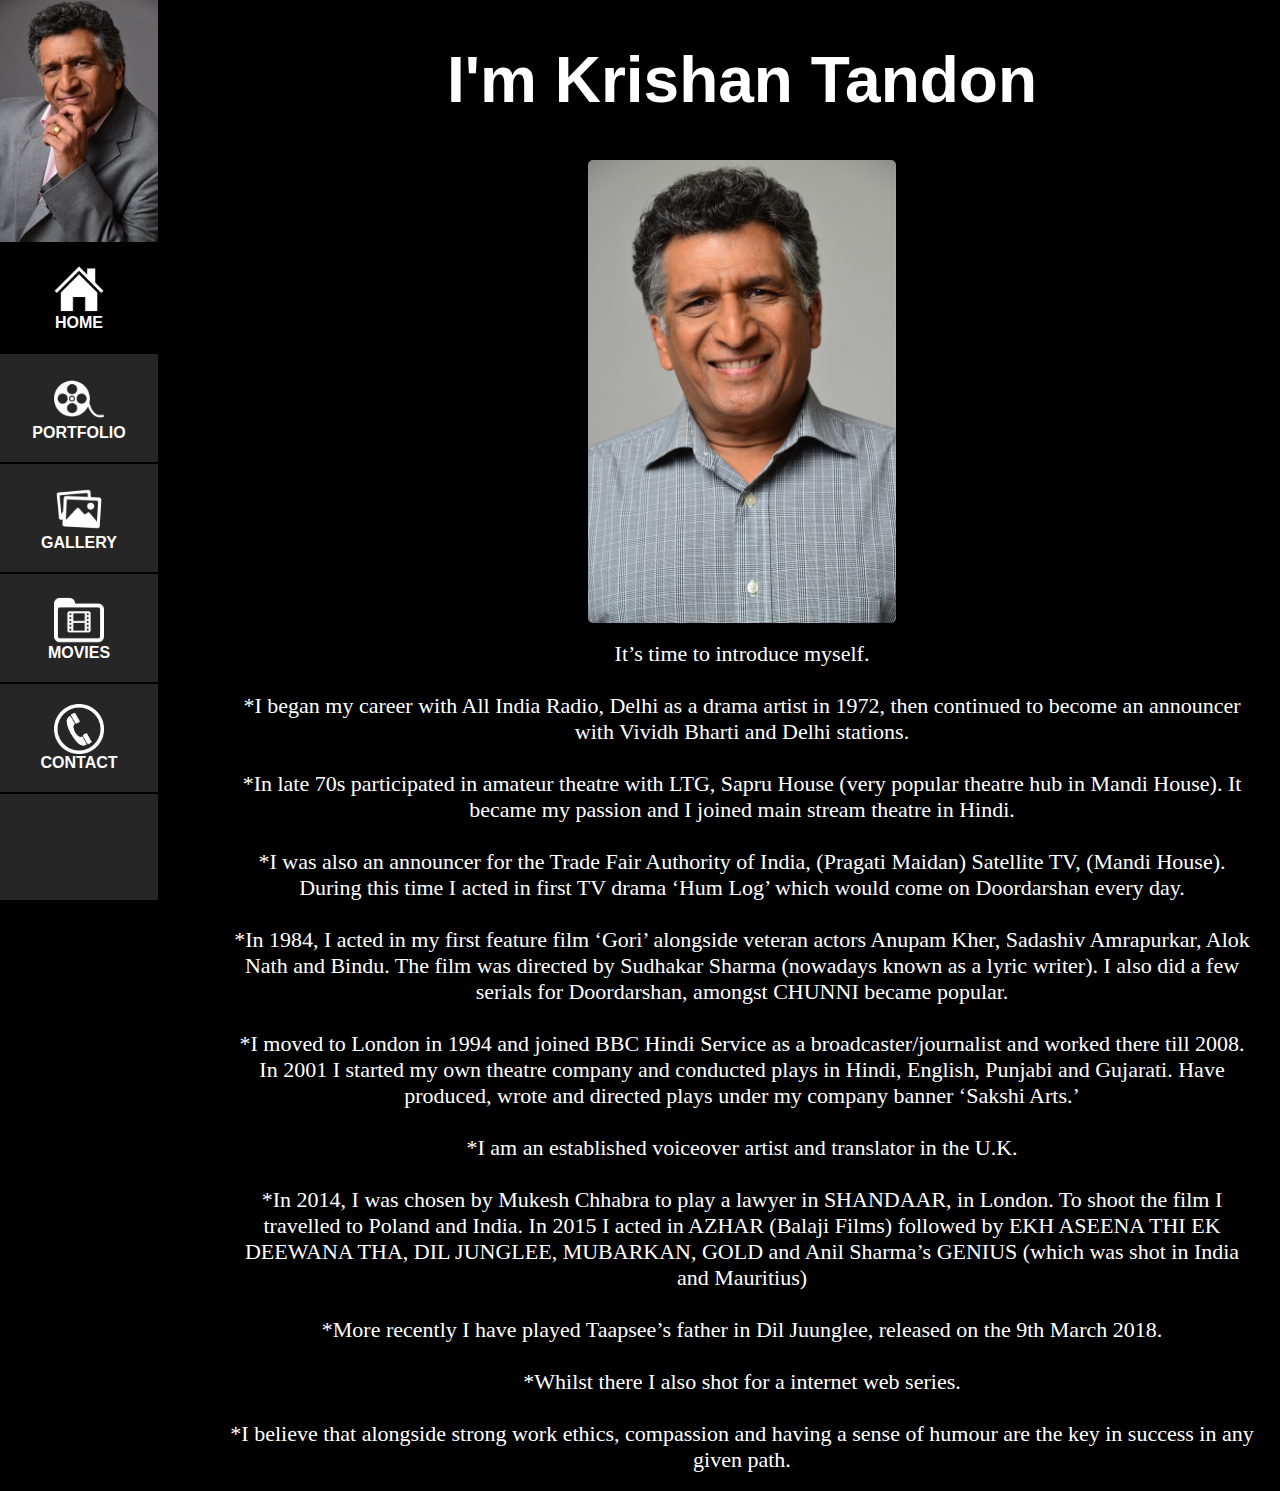
==== index.html @ 6a96089b "first commit" ====
<!Doctype html>
<html lang="en">

<head>
    <title>Hello</title>
    <meta charset="utf-8">
    <meta  name="viewport" content="width-device-width, initial-scale-1">
    <link rel="stylesheet" type="text/css" href="css/main.css">
    
</head>
    
    <body style="background-color: black;">
        <div class="navbar" id="mynavbar">
            
            <img src="images/IMG_0725.JPG" style="width: 160px; border-bottom:2px solid black;">
            <a class="active" href="index.html" id="current"><img src="images/homee.png" style="width: 50px;"><br>       HOME</a>
            <a href="portfolio.html"><img src="images/movie.png" style="width: 50px;"><br>PORTFOLIO</a>
            <a href="gallery.html"><img src="images/gallery.png" style="width: 50px;"><br>GALLERY</a>
            <a href="movies.html"><img src="images/moovies.png" style="width: 50px;"><br>MOVIES</a>
            <a href="contact.html"><img src="images/call.png" style="width: 50px;"><br>CONTACT</a>
        </div>
        
        <div class="content">
            <h1>I'm Krishan Tandon</h1>
            <img src="images/IMG_0723.JPG" style="width:30%;margin-left:35%;border-radius:5px;">
            <br><br>
            <center>
                It’s time to introduce myself.<br><br>
                *I began my career with All India Radio, Delhi as a drama artist in 1972, then continued to become an announcer with Vividh Bharti and Delhi stations.<br><br>

                *In late 70s participated in amateur theatre with LTG, Sapru House (very popular theatre hub in Mandi House). It became my passion and I joined main stream theatre in Hindi.<br><br>

                *I was also an announcer for the Trade Fair Authority of India, (Pragati Maidan) Satellite TV, (Mandi House). During this time I acted in first TV drama ‘Hum Log’ which would come on Doordarshan every day.<br><br>

                *In 1984, I acted in my first feature film ‘Gori’ alongside veteran actors Anupam Kher, Sadashiv Amrapurkar, Alok Nath and Bindu. The film was directed by Sudhakar Sharma (nowadays known as a lyric writer). I also did a few serials for Doordarshan, amongst CHUNNI became popular.<br><br>

                *I moved to London in 1994 and joined BBC Hindi Service as a broadcaster/journalist and worked there till 2008. In 2001 I started my own theatre company and conducted plays in Hindi, English, Punjabi and Gujarati. Have produced, wrote and directed plays under my company banner ‘Sakshi Arts.’<br><br>

                *I am an established voiceover artist and translator in the U.K.<br><br>

                *In 2014, I was chosen by Mukesh Chhabra to play a lawyer in SHANDAAR, in London. To shoot the film I travelled to Poland and India. In 2015 I acted in AZHAR (Balaji Films) followed by EKH ASEENA THI EK DEEWANA THA, DIL JUNGLEE, MUBARKAN, GOLD and Anil Sharma’s GENIUS (which was shot in India and Mauritius)<br><br>

                *More recently I have played Taapsee’s father in Dil Juunglee, released on the 9th March 2018.<br><br>

                *Whilst there I also shot for a internet web series.<br><br>

                *I believe that alongside strong work ethics, compassion and having a sense of humour are the key in success in any given path.<br>
            </center>
            <br>
        </div>
    </body>

</html>
---- css/main.css ----
*{
    box-sizing: border-box;
}

body{
    margin: 0;
    font-family: serif;
}

p{
    color: white;
    font-size: 18px;
    font-weight: bold;
    margin-left: 10%;
}

h1{
   text-align: center; 
   color: white;
    font-size: 5vw;
    font-family: sans-serif;
}

h2{
    color: white;
    text-align: center;
    font-size: 100px;
}

h3 {
    color: white;
    font-size: 14px;
}

h4 {
    color: white;
    font-size: 14px;
    font-weight: bold;
}

h5 {
    color: white;
    font-weight: bold;
    font-size: 20px;
    text-decoration: underline;
}

/* About me section */

h7 {
    color: white;
    font-size: 1.5vw;
    font-family: sans-serif;
}

/* ------------- */

span{
    color: red;
    font-weight: bold;
    text-decoration: underline;
    font-size: 14px;
}

.navbar{
    height: 100%;
    width: 160px;
    position: fixed;
    z-index: 1;
    top: 0;
    left: 0;
    background-color: #262626;
    overflow-x: hidden;
    border-right: 2px solid black;
}

li {
    list-style-type: none;
}

li a {
    color: yellow ;
    text-decoration: none;
    font-weight: bold;
}

li a:hover{
    color: white;
    text-decoration: underline;
}

.navbar a{
    font-family: sans-serif;
    color: white;
    padding: 20px;
    display: block;
    font-weight: bold;
    text-decoration: none;
    align-content: center;
    text-align: center;
    border-bottom: 2px solid black;
}

a:hover {
    color: white;
    background-color: black;
}

.vid{
    margin-left: 20%;
    border-bottom: 2px solid white;
    width: 57%;
}

a#current{
    color: white;
    background-color: black;
}

.content{
    margin-left: 230px;
    padding-left: 0px;
    width: 80%;
}

center {
    color: white;
    font-size: 22px;
    font-family: Verdana;
}
.icon-bar {
    width: 90px;
    background-color: #555;
}

.icon-bar a {
    display: block;
    text-align: center;
    padding: 16px;
    transition: all 0.3s ease;
    color: white;
    font-size: 36px;
}

.icon-bar a:hover {
    background-color: #000;
}

/* Videos */
table {
    margin-left: 5%;
    
    background-color: black;
}

tr{
    background-color: black;
}

td{
    background-color: black;
    border: 0px solid black;
}

/* Clear floats after the columns */
.row{
    height: 400px;
}


img {
  vertical-align: middle;
}

/* Position the image container (needed to position the left and right arrows) */
.container {
  position: relative;
    width: 90%;
    margin-left: 5%;
}

/* Hide the images by default */
.mySlides {
  display: none;
}

/* Add a pointer when hovering over the thumbnail images */
.cursor {
  cursor: pointer;
}

/* Next & previous buttons */
.prev,
.next {
  cursor: pointer;
  position: absolute;
  top: 40%;
  width: auto;
  padding: 16px;
  margin-top: -50px;
  color: white;
  font-weight: bold;
  font-size: 20px;
  border-radius: 0 3px 3px 0;
  user-select: none;
  -webkit-user-select: none;
}

/* Position the "next button" to the right */
.next {
  right: 0;
  border-radius: 3px 0 0 3px;
}

/* On hover, add a black background color with a little bit see-through */
.prev:hover,
.next:hover {
  background-color: rgba(0, 0, 0, 0.8);
}

/* Number text (1/3 etc) */
.numbertext {
  color: #f2f2f2;
  font-size: 12px;
    font-weight: bold;
    border: 2px solid white;
  padding: 8px 12px;
  position: absolute;
  top: 0;
}

/* Container for image text */
.caption-container {
  text-align: center;
  background-color: black;
  padding: 2px 16px;
  color: white;
}

.row:after {
  content: "";
  display: table;
  clear: both;
}

/* Six columns side by side */
.column {
  float: left;
  width: 16.66%;
}

/* Add a transparency effect for thumnbail images */
.demo {
  opacity: 0.6;
}

.active,
.demo:hover {
  opacity: 1;
}

/* Movies page content */
.grid-container {
  display: grid;
  grid-template-columns: auto auto auto auto auto;
  grid-gap: 5px;
  background-color: black;
    width: 85%;
    margin-left: 8%;
}

.grid-container>div {
  text-align: center;
  padding:0px 0;
}

/* social medias */

.twitter:hover, .facebook:hover {
    opacity: 0.5;
}

.picture {
    float: left;
    width: 50%;
}

/* Clear floats after the columns */
.information:after {
    
}

.row {
    width: 80%;
    margin-left: 10%;
}

/* Upcoming movies... */
h6{
    font-size: 2vw;
    margin-left: 10%;
    font-weight: bold;
    color: white;
}

#one {
  float:left; 
  width:20%;
  border-right:2px solid #000;
    margin-left: 8%;
}
#two { 
  width: 20%;
  overflow:hidden;
  margin:10px;
  min-height:170px;
}

@media screen and (max-width: 400px) {
   #one, #two { 
    float: none;
    margin-right:0;
    width:auto;
    border:0;
    border-bottom:2px solid #000;    
  }
}

/* On smaller screens, decrease text size */
@media only screen and (max-width: 300px) {
  .prev, .next,.text {font-size: 11px}
}
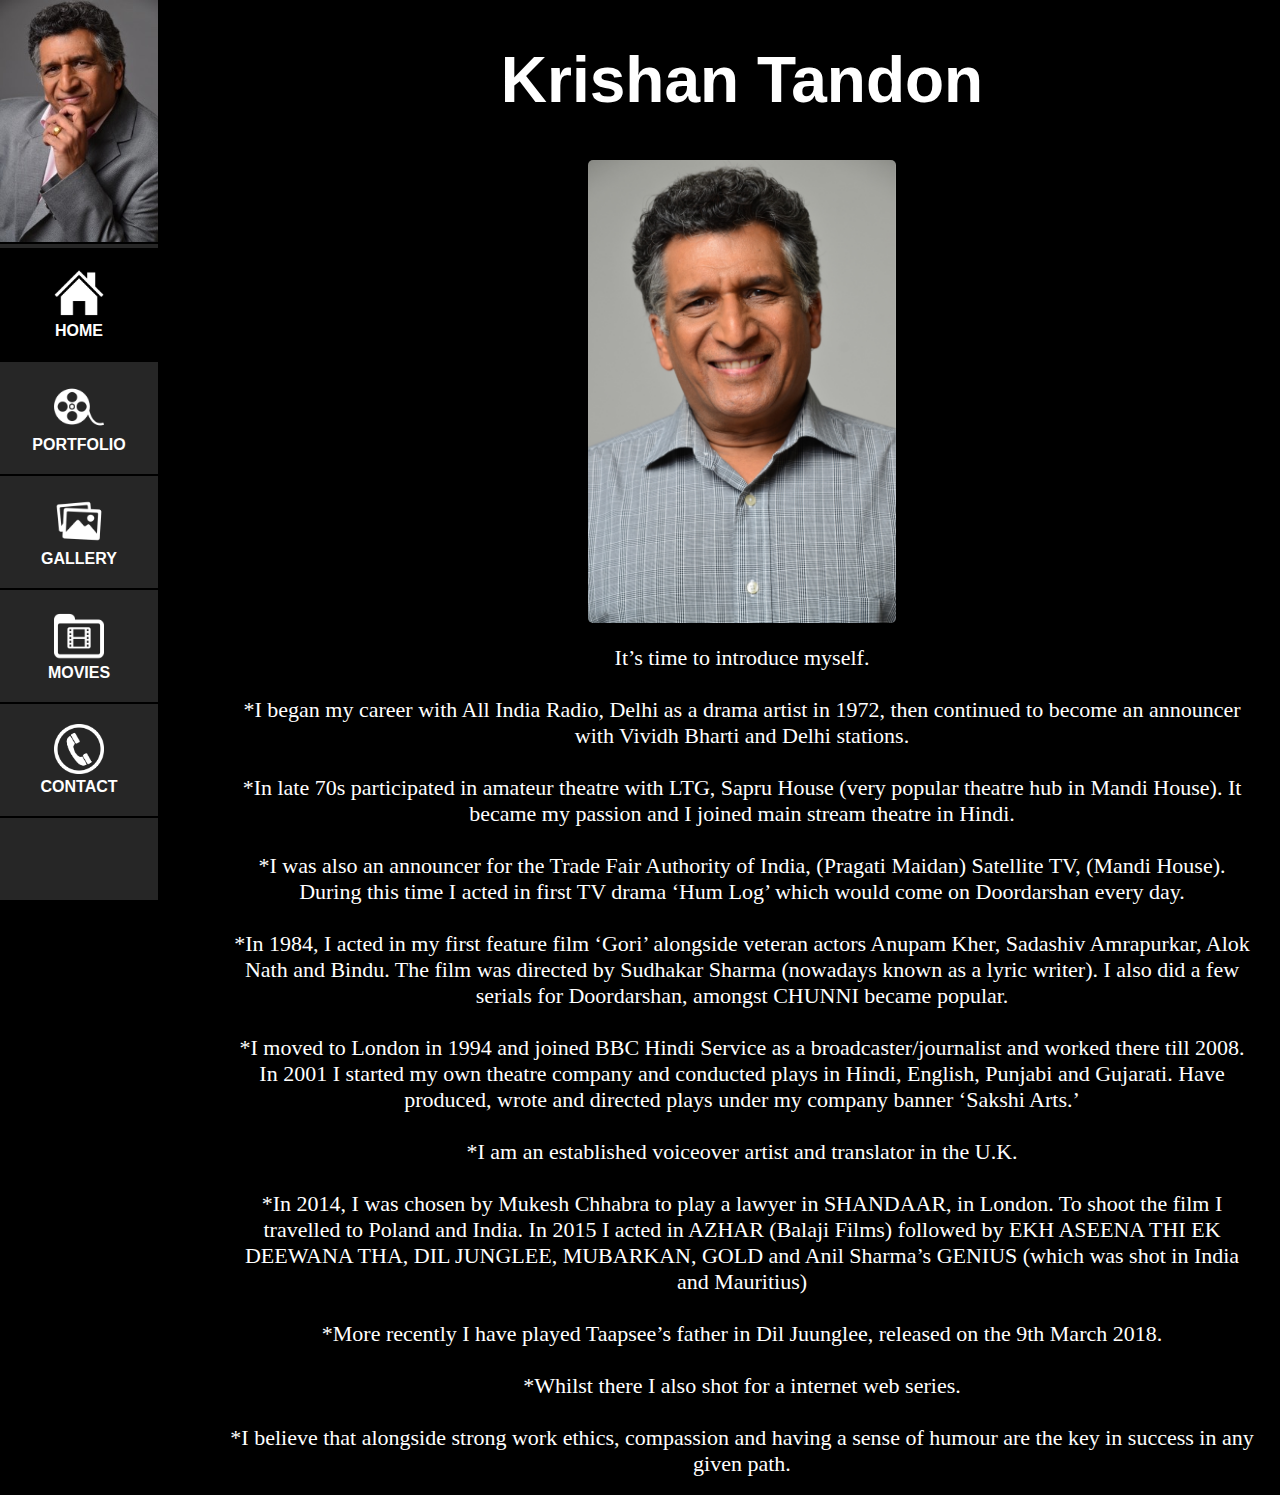
==== commit 7506ee32: "Update index.html" ====
--- a/index.html
+++ b/index.html
@@ -21,7 +21,7 @@
         </div>
         
         <div class="content">
-            <h1>I'm Krishan Tandon</h1>
+            <h1>Krishan Tandon</h1>
             <img src="images/IMG_0723.JPG" style="width:30%;margin-left:35%;border-radius:5px;">
             <br><br>
             <center>
@@ -50,4 +50,4 @@
         </div>
     </body>
 
-</html>+</html>
--- a/css/main.css
+++ b/css/main.css
@@ -169,7 +169,7 @@
 
 
 img {
-  vertical-align: middle;
+	width: 200px;
 }
 
 /* Position the image container (needed to position the left and right arrows) */
@@ -303,30 +303,17 @@
     color: white;
 }
 
-#one {
-  float:left; 
-  width:20%;
-  border-right:2px solid #000;
-    margin-left: 8%;
-}
-#two { 
-  width: 20%;
-  overflow:hidden;
-  margin:10px;
-  min-height:170px;
-}
-
-@media screen and (max-width: 400px) {
-   #one, #two { 
-    float: none;
-    margin-right:0;
-    width:auto;
-    border:0;
-    border-bottom:2px solid #000;    
-  }
-}
-
 /* On smaller screens, decrease text size */
 @media only screen and (max-width: 300px) {
   .prev, .next,.text {font-size: 11px}
-}+}
+
+/* movies page */
+name {
+	font-size: 15px;
+	color: yellow;
+}
+
+name a:hover {
+	text-decoration: none;
+}
